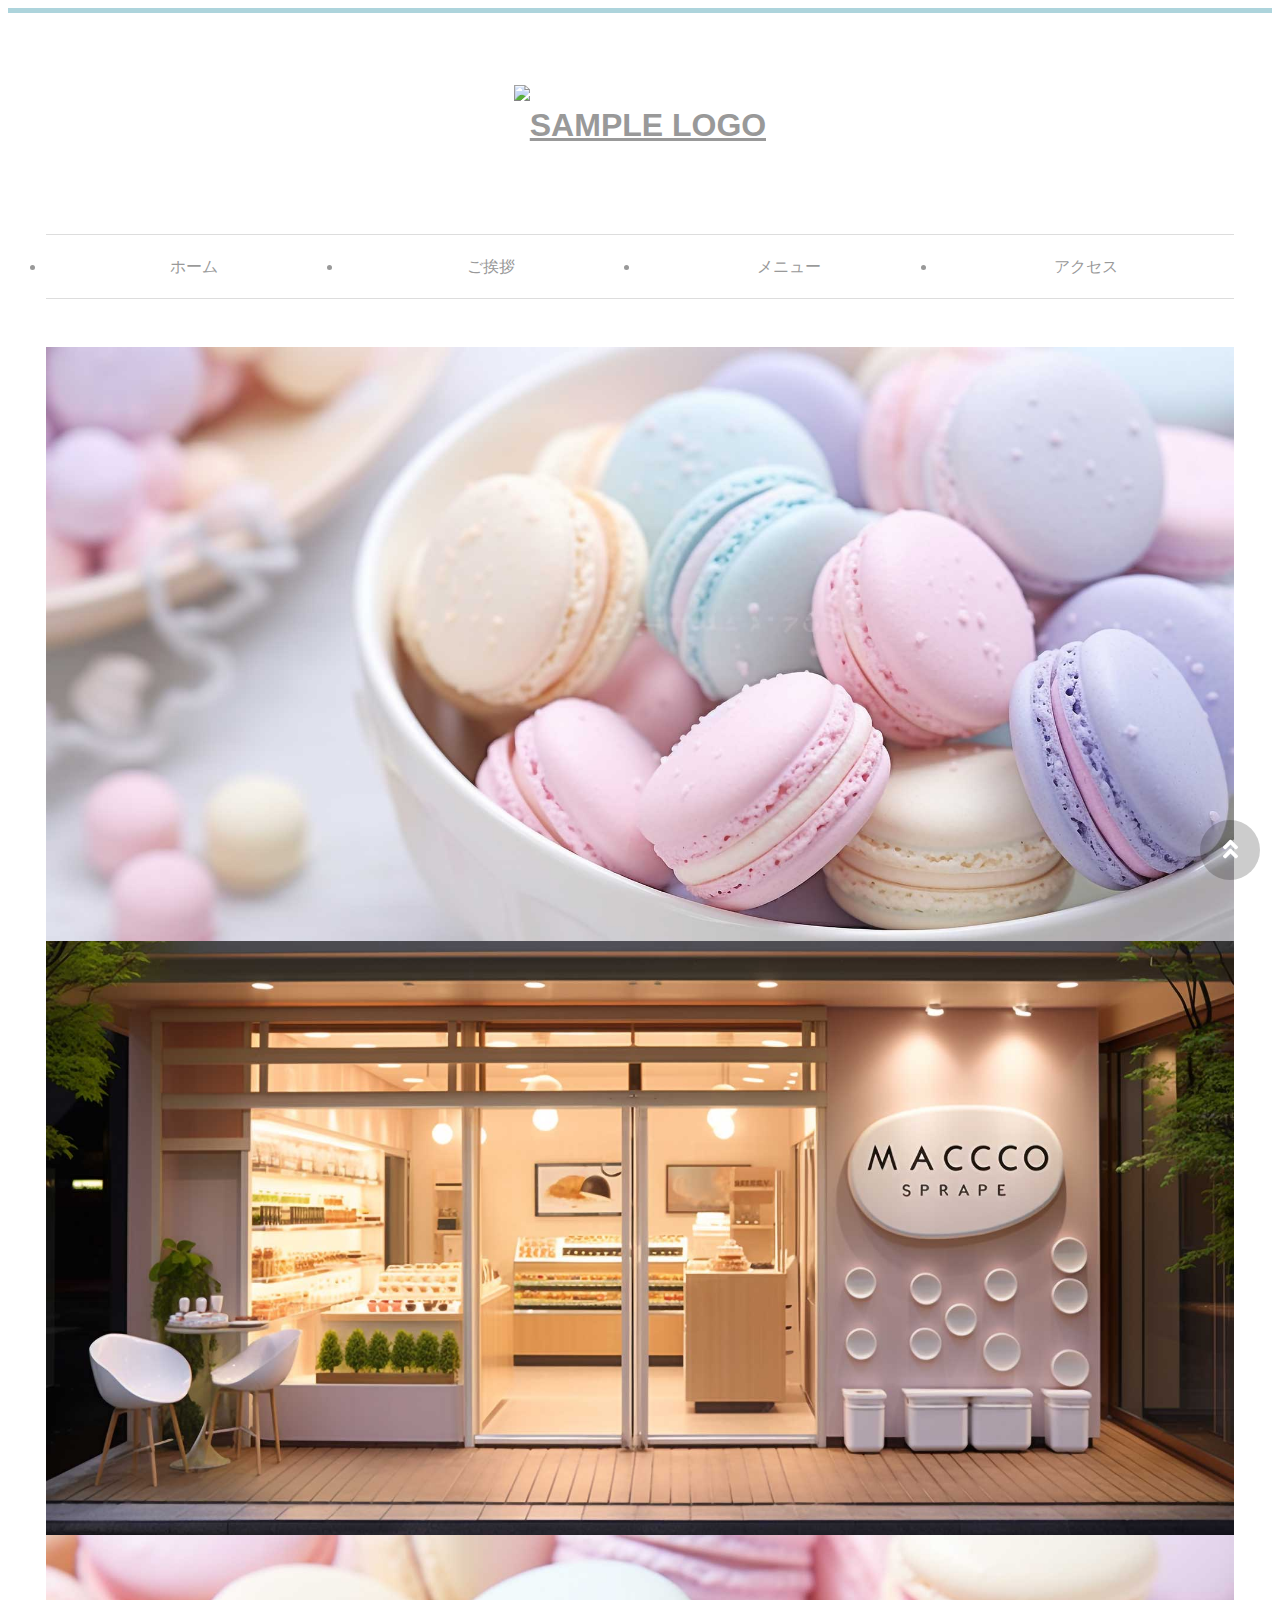
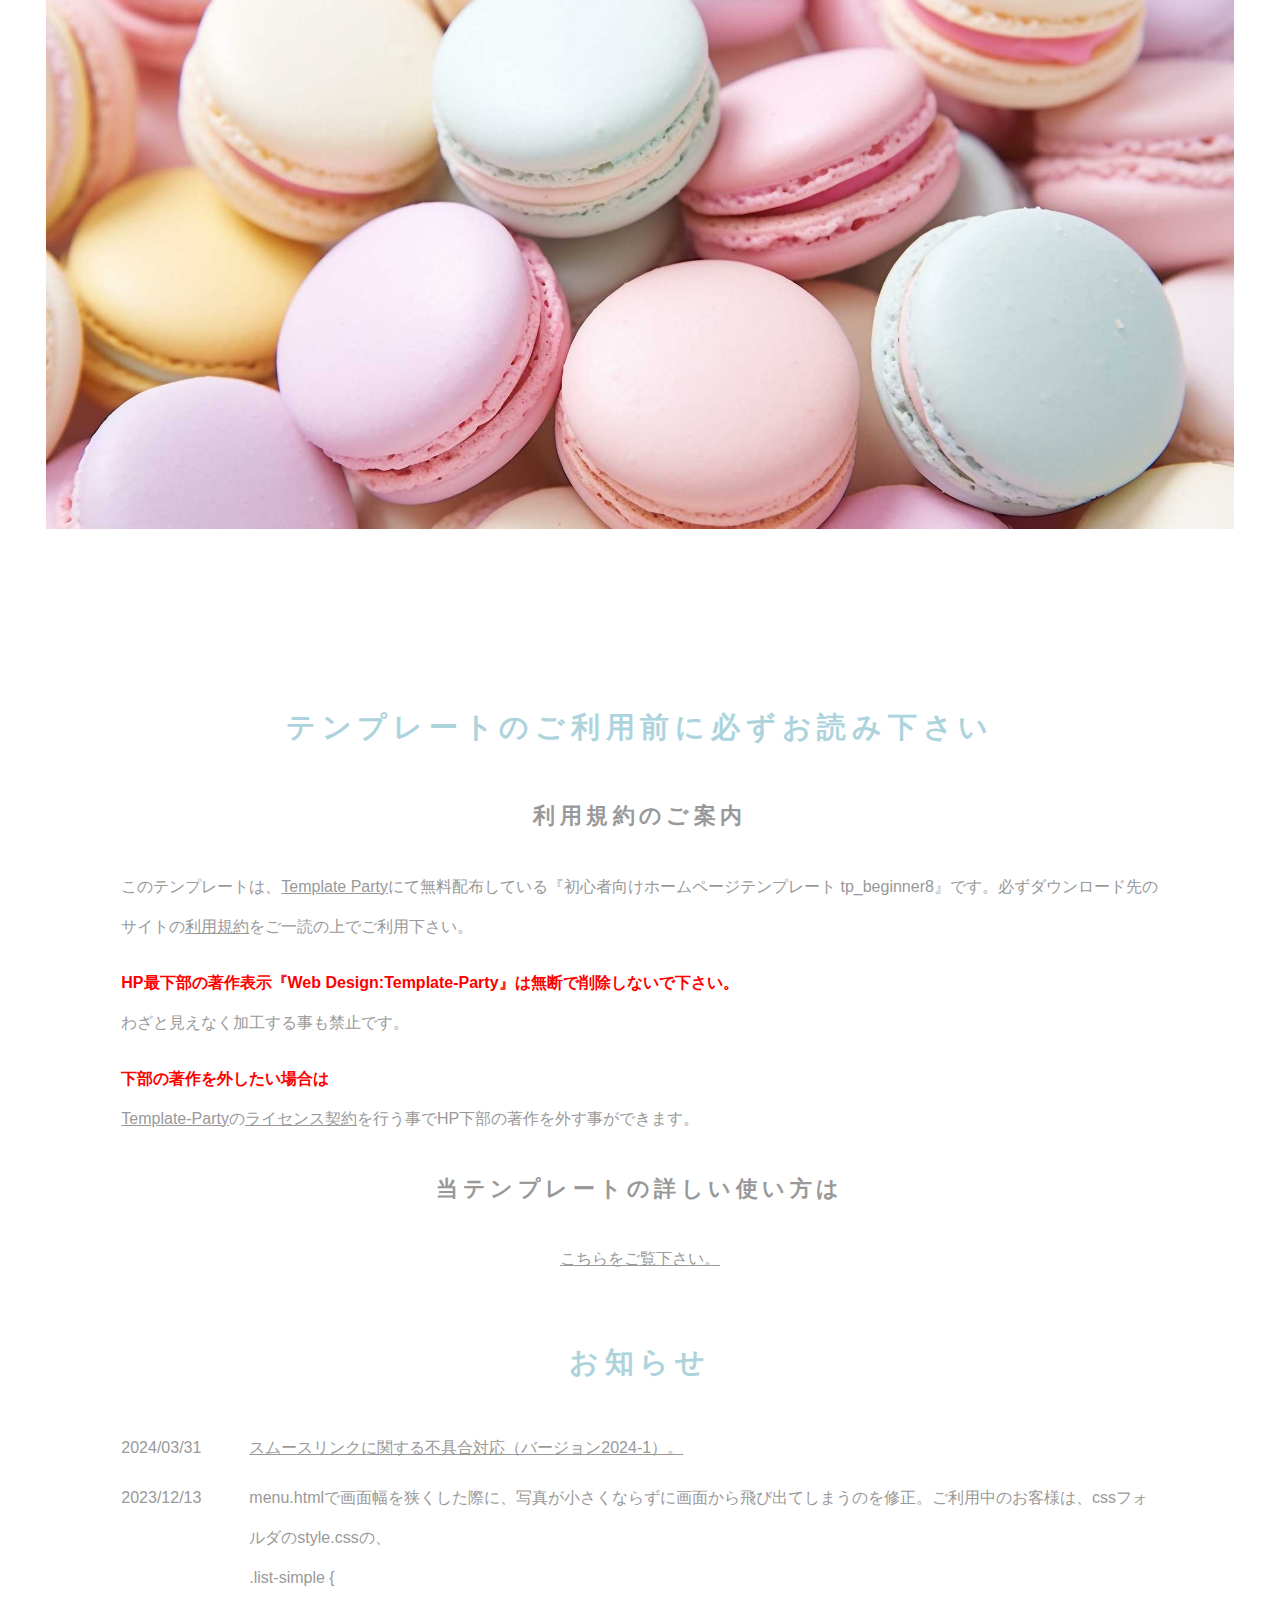
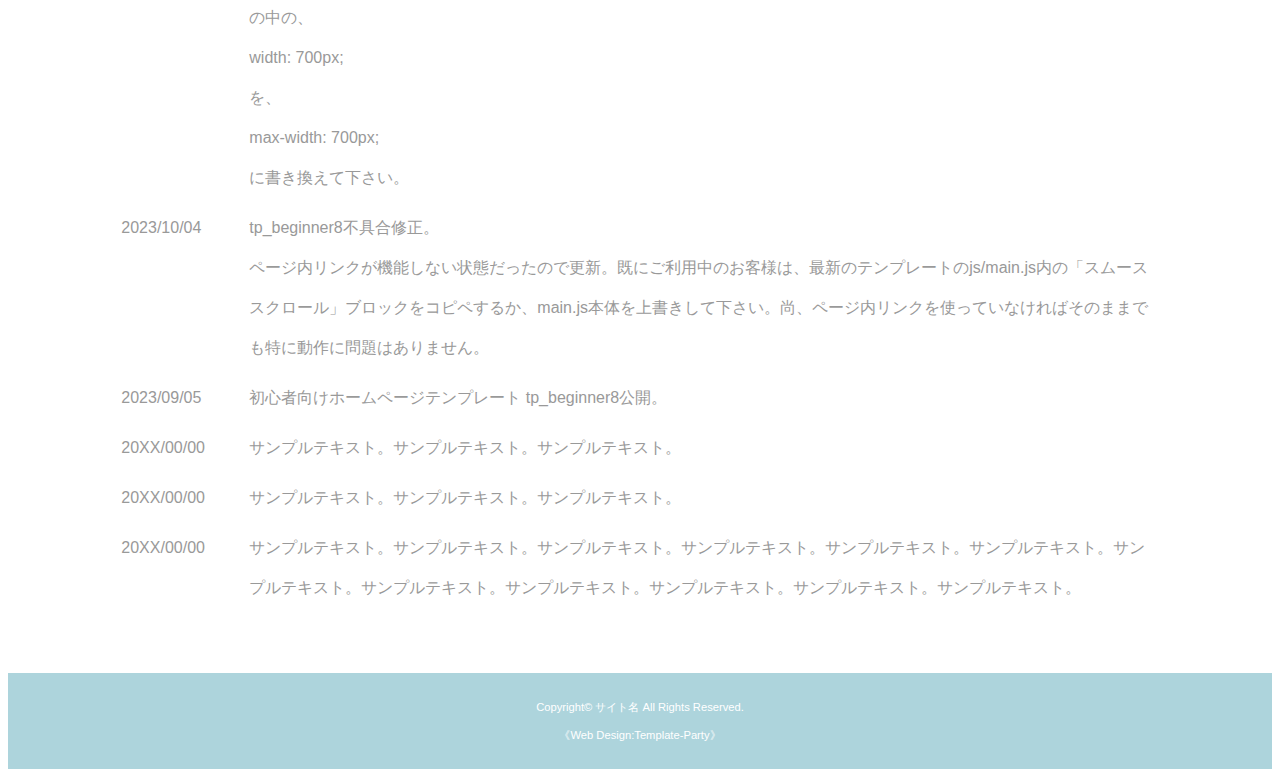
==== index.html @ df1ec60a "add_something" ====
<!DOCTYPE html>
<html lang="ja">
<head>
<meta charset="UTF-8">
<title>初心者向けホームページテンプレート tp_beginner8</title>
<meta name="viewport" content="width=device-width, initial-scale=1">
<meta name="description" content="ここにサイト説明を入れます">
<link rel="stylesheet" href="css/style.css">
</head>

<body>

<div id="container">

<div id="contents">

<header>
<h1 id="logo"><a href="index.html"><img src="images/logo.png" alt="SAMPLE LOGO"></a></h1>
</header>

<div id="menubar">
<nav>
<ul>
<li><a href="index.html">ホーム</a></li>
<li><a href="greeting.html">ご挨拶</a></li>
<li><a href="menu.html">メニュー</a></li>
<li><a href="access.html">アクセス</a></li>
</ul>
</nav>
</div>
<!--/#menubar-->

<!--スライドショー（slick）-->
<aside class="mainimg-slick">
<div><img src="images/1.jpg" alt=""></div>
<div><img src="images/2.jpg" alt=""></div>
<div><img src="images/3.jpg" alt=""></div>
</aside>

<main>

<section>

<h2>テンプレートのご利用前に必ずお読み下さい</h2>
<h3>利用規約のご案内</h3>
<p>このテンプレートは、<a href="https://template-party.com/">Template Party</a>にて無料配布している『初心者向けホームページテンプレート tp_beginner8』です。必ずダウンロード先のサイトの<a href="https://template-party.com/read.html">利用規約</a>をご一読の上でご利用下さい。</p>
<p><strong class="color-check">HP最下部の著作表示『Web Design:Template-Party』は無断で削除しないで下さい。</strong><br>
わざと見えなく加工する事も禁止です。</p>
<p><strong class="color-check">下部の著作を外したい場合は</strong><br>
<a href="https://template-party.com/">Template-Party</a>の<a href="https://template-party.com/member.html">ライセンス契約</a>を行う事でHP下部の著作を外す事ができます。</p>

<h3>当テンプレートの詳しい使い方は</h3>
<p class="c"><a href="about.html">こちらをご覧下さい。</a></p>

</section>

<section>

<h2>お知らせ</h2>

<dl class="new">
<dt>2024/03/31</dt>
<dd><a href="https://template-party.com/file/bug.html#link20240330" target="_blank">スムースリンクに関する不具合対応（バージョン2024-1）。</a></dd>
<dt>2023/12/13</dt>
<dd>menu.htmlで画面幅を狭くした際に、写真が小さくならずに画面から飛び出てしまうのを修正。ご利用中のお客様は、cssフォルダのstyle.cssの、<br>
.list-simple {<br>
の中の、<br>
width: 700px;<br>
を、<br>
max-width: 700px;<br>
に書き換えて下さい。</dd>
<dt>2023/10/04</dt>
<dd>tp_beginner8不具合修正。<br>ページ内リンクが機能しない状態だったので更新。既にご利用中のお客様は、最新のテンプレートのjs/main.js内の「スムーススクロール」ブロックをコピペするか、main.js本体を上書きして下さい。尚、ページ内リンクを使っていなければそのままでも特に動作に問題はありません。</dd>
<dt>2023/09/05</dt>
<dd>初心者向けホームページテンプレート tp_beginner8公開。</dd>
<dt>20XX/00/00</dt>
<dd>サンプルテキスト。サンプルテキスト。サンプルテキスト。</dd>
<dt>20XX/00/00</dt>
<dd>サンプルテキスト。サンプルテキスト。サンプルテキスト。</dd>
<dt>20XX/00/00</dt>
<dd>サンプルテキスト。サンプルテキスト。サンプルテキスト。サンプルテキスト。サンプルテキスト。サンプルテキスト。サンプルテキスト。サンプルテキスト。サンプルテキスト。サンプルテキスト。サンプルテキスト。サンプルテキスト。</dd>
</dl>

</section>

</main>

</div>
<!--/#contents-->

<footer>
<small>Copyright&copy; <a href="index.html">サイト名</a> All Rights Reserved.</small>
<span class="pr"><a href="https://template-party.com/" target="_blank">《Web Design:Template-Party》</a></span>
</footer>

<!--ページの上部へ戻るボタン-->
<div class="pagetop"><a href="#"><i class="fas fa-angle-double-up"></i></a></div>

</div>
<!--/#container-->

<!--jQueryの読み込み-->
<script src="https://ajax.googleapis.com/ajax/libs/jquery/3.6.0/jquery.min.js"></script>

<!--スライドショー（slick）-->
<script src="https://cdn.jsdelivr.net/npm/slick-carousel@1.8.1/slick/slick.min.js"></script>
<script src="js/slick.js"></script>

<!--このテンプレート専用のスクリプト-->
<script src="js/main.js"></script>

</body>
</html>
---- css/style.css ----
@charset "utf-8";



/*リセットCSS（sanitize.css）の読み込み
---------------------------------------------------------------------------*/
@import url("https://unpkg.com/sanitize.css");

/*Font Awesomeの読み込み
---------------------------------------------------------------------------*/
@import url("https://cdnjs.cloudflare.com/ajax/libs/font-awesome/5.15.4/css/all.min.css");

/*slick.cssの読み込み
---------------------------------------------------------------------------*/
@import url("https://cdn.jsdelivr.net/npm/slick-carousel@1.8.1/slick/slick.css");



/*テーマカラーの定義（CSS変数）
ここのカラーコードを変更するだけで、テンプレートのテーマカラーが変わります。
---------------------------------------------------------------------------*/
:root {
    --primary-color: #add4dc;
}


/*全体の設定
---------------------------------------------------------------------------*/
html,body {
	height: 100%;
	font-size: 13px;	/*基準となるフォントサイズ。*/
}

	/*画面幅900px以上の追加指定*/
	@media screen and (min-width:900px) {

	html, body {
		font-size: 16px;	/*基準となるフォントサイズ。*/
	}

	}/*追加指定ここまで*/


body {
	font-family: "ヒラギノ丸ゴ Pro", "Hiragino Maru Gothic Pro", "メイリオ", Meiryo, Osaka, "ＭＳ Ｐゴシック", "MS PGothic", sans-serif;	/*フォント種類*/
	-webkit-text-size-adjust: none;
	background: #fff;	/*背景色*/
	color: #999;		/*文字色*/
	line-height: 2.5;		/*行間*/
}

/*リセット*/
figure {margin: 0;}
dd {margin: 0;}
nav {margin: 0;padding: 0;}

/*table全般の設定*/
table {border-collapse:collapse;}

/*画像全般の設定*/
img {border: none;max-width: 100%;height: auto;vertical-align: middle;}

/*videoタグ*/
video {max-width: 100%;}

/*iframeタグ*/
iframe {width: 100%;}

/*他*/
input {font-size: 1rem;}
section + section {
	margin-top: 3rem;
}


/*opa1のキーフレーム設定
---------------------------------------------------------------------------*/
@keyframes opa1 {
	0% {opacity: 0;}
	100% {opacity: 1;}
}


/*リンクテキスト全般の設定
---------------------------------------------------------------------------*/
a {
	color: #999;		/*文字色*/
	transition: 0.3s;	/*hoverまでにかける時間。0.3秒。*/
}

/*マウスオン時*/
a:hover {
	color: var(--primary-color);	/*css冒頭で指定しているテーマカラーを読み込みます*/
}


/*コンテナー（サイト全体を囲むブロック）
---------------------------------------------------------------------------*/
#container {
	height: 100%;
	display: flex;					/*flexボックスを使う指定*/
	flex-direction: column;			/*子要素を縦並びにする*/
	justify-content: space-between;	/*並びかたの種類の指定*/
	max-width: 1800px;	/*サイトの最大幅。これ以上広がらない。*/
	margin: 0 auto;
	border-top: 5px solid var(--primary-color);	/*上の線の幅、線種、varは色のことで、ここではcss冒頭で指定しているテーマカラーを読み込みます。*/
}


/*コンテンツ（フッター関連「以外」を囲むブロック）
---------------------------------------------------------------------------*/
#contents {
	flex: 1;
	padding: 0 3%;	/*コンテンツ内の余白*/
}


/*header（ロゴが入った最上段のブロック）
---------------------------------------------------------------------------*/
/*ヘッダーブロック*/
header {
	padding: 3rem 0;	/*上下、左右へのヘッダー内の余白。remというのは文字単位の事。3remは3文字分。*/
	text-align: center;	/*内容をセンタリング*/
}

/*ロゴ*/
#logo img {
	width: 300px;	/*ロゴの幅*/
}


/*メニューブロック設定
---------------------------------------------------------------------------*/
/*メニューブロック*/
#menubar ul {
	margin: 0;padding: 0;
	margin-bottom: 3rem;			/*下に空けるスペース。３文字分。*/
	display: flex;					/*flexボックスを使う指定*/
	justify-content: space-around;	/*並びかたの種類の指定*/
	border-top: 1px solid #ddd;		/*上の線の幅、線種、色*/
	border-bottom: 1px solid #ddd;	/*下の線の幅、線種、色*/
}

/*メニュー１個あたりの設定*/
#menubar li {
	flex: 1;
	text-align: center;
}
#menubar a {
	text-decoration: none;display: block;
	color: inherit;
	padding: 0.7rem 0.5rem;		/*上下、左右へのメニュー内の余白*/
}

/*マウスオン時*/
#menubar a:hover {
	background: var(--primary-color);	/*背景色。css冒頭で指定しているテーマカラーを読み込みます*/
	color: #fff;						/*文字色*/
}


/*スライドショー（slickを使用）
---------------------------------------------------------------------------*/
/*画像を囲むブロック*/
.mainimg-slick {
	margin-bottom: 80px;	/*画像の下に空けるスペース*/
}

/*丸いページナビボタン全体を囲むブロック*/
ul.slick-dots {
	margin:0;padding: 0;
	line-height: 1;
	width: 100%;
	text-align: center;
	position: absolute;
	bottom: -30px;	/*下からの配置場所指定。ボタンを画像の下に移動します。*/
}

/*丸いページナビボタン１個あたりの設定*/
ul.slick-dots li {
	display: inline-block;
	margin: 0 10px;
	cursor: pointer;
}

/*buttonタグ*/
ul.slick-dots li button {
	border: none;padding: 0;
	display: block;
	text-indent: -9999px;	/*デフォルトで文字が出るので画面の外に追い出す指定*/
	width: 12px;			/*ボタンの幅*/
	height: 12px;			/*ボタンの高さ*/
	border-radius: 50%;		/*丸くする指定*/
	cursor: pointer;		/*クリックで画像へジャンプするので、わかりやすいようhover時にpointerになるように。*/
	background: #ccc;		/*背景色。白。*/	
}

/*buttonのアクティブ時（現在表示されている画像を示すボタン）*/
ul.slick-dots li.slick-active button {
	background: var(--primary-color);	/*色。css冒頭で指定しているテーマカラーを読み込みます*/
}


/*mainブロック設定
---------------------------------------------------------------------------*/
/*mainブロック*/
main {
	padding: 5%;	/*ブロック内の余白*/
}

/*mainブロック内のh2*/
main h2 {
	font-size: 1.8rem;		/*文字サイズ*/
	text-align: center;		/*テキストをセンタリング*/
	letter-spacing: 0.2em;	/*文字間隔を広くする指定*/
	color: var(--primary-color);	/*文字色。css冒頭で指定しているテーマカラーを読み込みます*/
}

/*mainブロック内のh3*/
main h3 {
	font-size: 1.4rem;		/*文字サイズ*/
	text-align: center;		/*テキストをセンタリング*/
	letter-spacing: 0.2em;	/*文字間隔を広くする指定*/
}

/**mainブロック内のpタグ*/
main p {
	margin: 1rem;	/*pの外側にとるスペース*/
}


/*「お知らせ」ブロック
---------------------------------------------------------------------------*/
/*お知らせブロック*/
.new {
	margin: 0;
	display: flex;		/*flexボックスを使う指定*/
	flex-wrap: wrap;	/*折り返す指定*/
	padding: 0 1rem;	/*上下、左右へのボックス内の余白*/
}

/*日付(dt)、記事(dd)共通設定*/
.new dt,
.new dd {
	padding: 5px 0;		/*上下、左右へのボックス内の余白*/
}

/*日付(dt)設定*/
.new dt {
	width: 8em;	/*幅。8文字(em)分*/
}

/*記事(dd)設定*/
.new dd {
	width: calc(100% - 8em);	/*「8em」は上の「.new dt」のwidthの値です*/
}


/*フッター設定
---------------------------------------------------------------------------*/
footer small {font-size: 100%;}
footer {
	font-size: 0.7rem;		/*文字サイズ。bodyのfont-sizeの70%です。*/
	text-align: center;		/*内容をセンタリング*/
	padding: 20px;			/*ボックス内の余白*/
	color: #fff;			/*文字色*/
	background: var(--primary-color);		/*背景色。css冒頭で指定しているテーマカラーを読み込みます*/
}

/*リンクテキスト*/
footer a {color: inherit;text-decoration: none;}

/*著作部分*/
footer .pr {display: block;}


/*メニューのご紹介ページの各ボックス
---------------------------------------------------------------------------*/
/*ボックス１個あたりの設定*/
.list-simple {
	text-align: center;	/*中身をセンタリング*/
	max-width: 700px;		/*ボックスの幅*/
	margin: 0 auto 4rem;	/*ボックスの外側にとるスペース。上、左右、下。*/
}

/*ボックス内のh3*/
.list-simple h3 {
	margin: 0;
}

/*ボックス内のp*/
.list-simple p {
	margin: 0;
	font-size: 0.85rem;	/*文字サイズを85%に*/
	line-height: 1.5;
}


/*アクセスのマップ。コメント解説がある行以外はそのままで使って下さい。
---------------------------------------------------------------------------*/
.iframe-box {
	width: 100%;
	height: 0;
	padding-top: 56.25%;	/*ここが高さになります。大きくすればよりマップの高さも増します。*/
	position: relative;
	margin-bottom: 2rem;	/*地図の下に空けるスペース。２文字分。*/
}
.iframe-box iframe {
	position: absolute;
	left: 0px;
	top: 0px;
	width: 100%;
	height: 100%;
}


/*テーブル
---------------------------------------------------------------------------*/
/*テーブル１行目に入った見出し部分（※caption）*/
.ta1 caption {
	font-weight: bold;		/*太字に*/
	padding: 1rem;			/*ボックス内の余白。基本的に数行下の「.ta1 th, .ta1 td」のpaddingと揃えておけばOKです。*/
	background: #555;		/*背景色*/
	margin-bottom: 15px;	/*下に空けるスペース*/
	border-radius: 5px;		/*角を丸くする指定*/
	color: #fff;			/*文字色*/
}

/*ta1テーブルブロック設定*/
.ta1 {
	border-top: 1px solid #666;	/*テーブルの一番上の線。幅、線種、色*/
	width: 100%;
	margin: 0 auto 2em;		/*最後の「2em」がテーブルの下に空けるスペースです*/
}

/*tr（１行分）タグ設定*/
.ta1 tr {
	border-bottom: 1px solid #666;	/*テーブルの下線。幅、線種、色*/
}

/*th（左側）、td（右側）の共通設定*/
.ta1 th, .ta1 td {
	padding: 1rem;		/*ボックス内の余白*。基本的に数行上の「.ta1 caption」のpaddingと揃えておけばOKです。*/
	word-break: break-all;	/*英語などのテキストを改行で自動的に折り返す設定。これがないと、テーブルを突き抜けて表示される場合があります。*/
}

/*th（左側）のみの設定*/
.ta1 th {
	width: 28%;			/*幅*/
	text-align: left;	/*左よせにする*/
	background: #f7f7f7;	/*背景色*/
}


/*PAGE TOP（↑）設定
---------------------------------------------------------------------------*/
.pagetop-show {display: block;}

/*ボタンの設定*/
.pagetop a {
	display: block;text-decoration: none;text-align: center;z-index: 99;
	position: fixed;	/*スクロールに追従しない(固定で表示)為の設定*/
	right: 20px;		/*右からの配置場所指定*/
	bottom: 20px;		/*下からの配置場所指定*/
	color: #fff;		/*文字色*/
	font-size: 1.5rem;	/*文字サイズ*/
	background: rgba(0,0,0,0.2);	/*背景色。0,0,0は黒の事で0.2は色が20%出た状態。*/
	width: 60px;		/*幅*/
	line-height: 60px;	/*高さ*/
	border-radius: 50%;	/*円形にする*/
}


/*その他
---------------------------------------------------------------------------*/
.clearfix::after {content: "";display: block;clear: both;}
.color-check, .color-check a {color: #ff0000 !important;}
.l {text-align: left !important;}
.c {text-align: center !important;}
.r {text-align: right !important;}
.ws {width: 95%;display: block;}
.wl {width: 95%;display: block;}
.mb0 {margin-bottom: 0px !important;}
.mb30 {margin-bottom: 30px !important;}
.look {display: inline-block;padding: 0px 10px;background: #eee;border: 1px solid #ccc; border-radius: 3px;margin: 5px 0; word-break: break-all;}
.small {font-size: 0.75em;}
.large {font-size: 2em; letter-spacing: 0.1em;}
.pc {display: none;}
.dn {display: none !important;}
.block {display: block !important;}

	/*画面幅900px以上の追加指定*/
	@media screen and (min-width:900px) {

	.ws {width: 48%;display: inline;}
	.sh {display: none;}
	.pc {display: block;}

	}/*追加指定ここまで*/
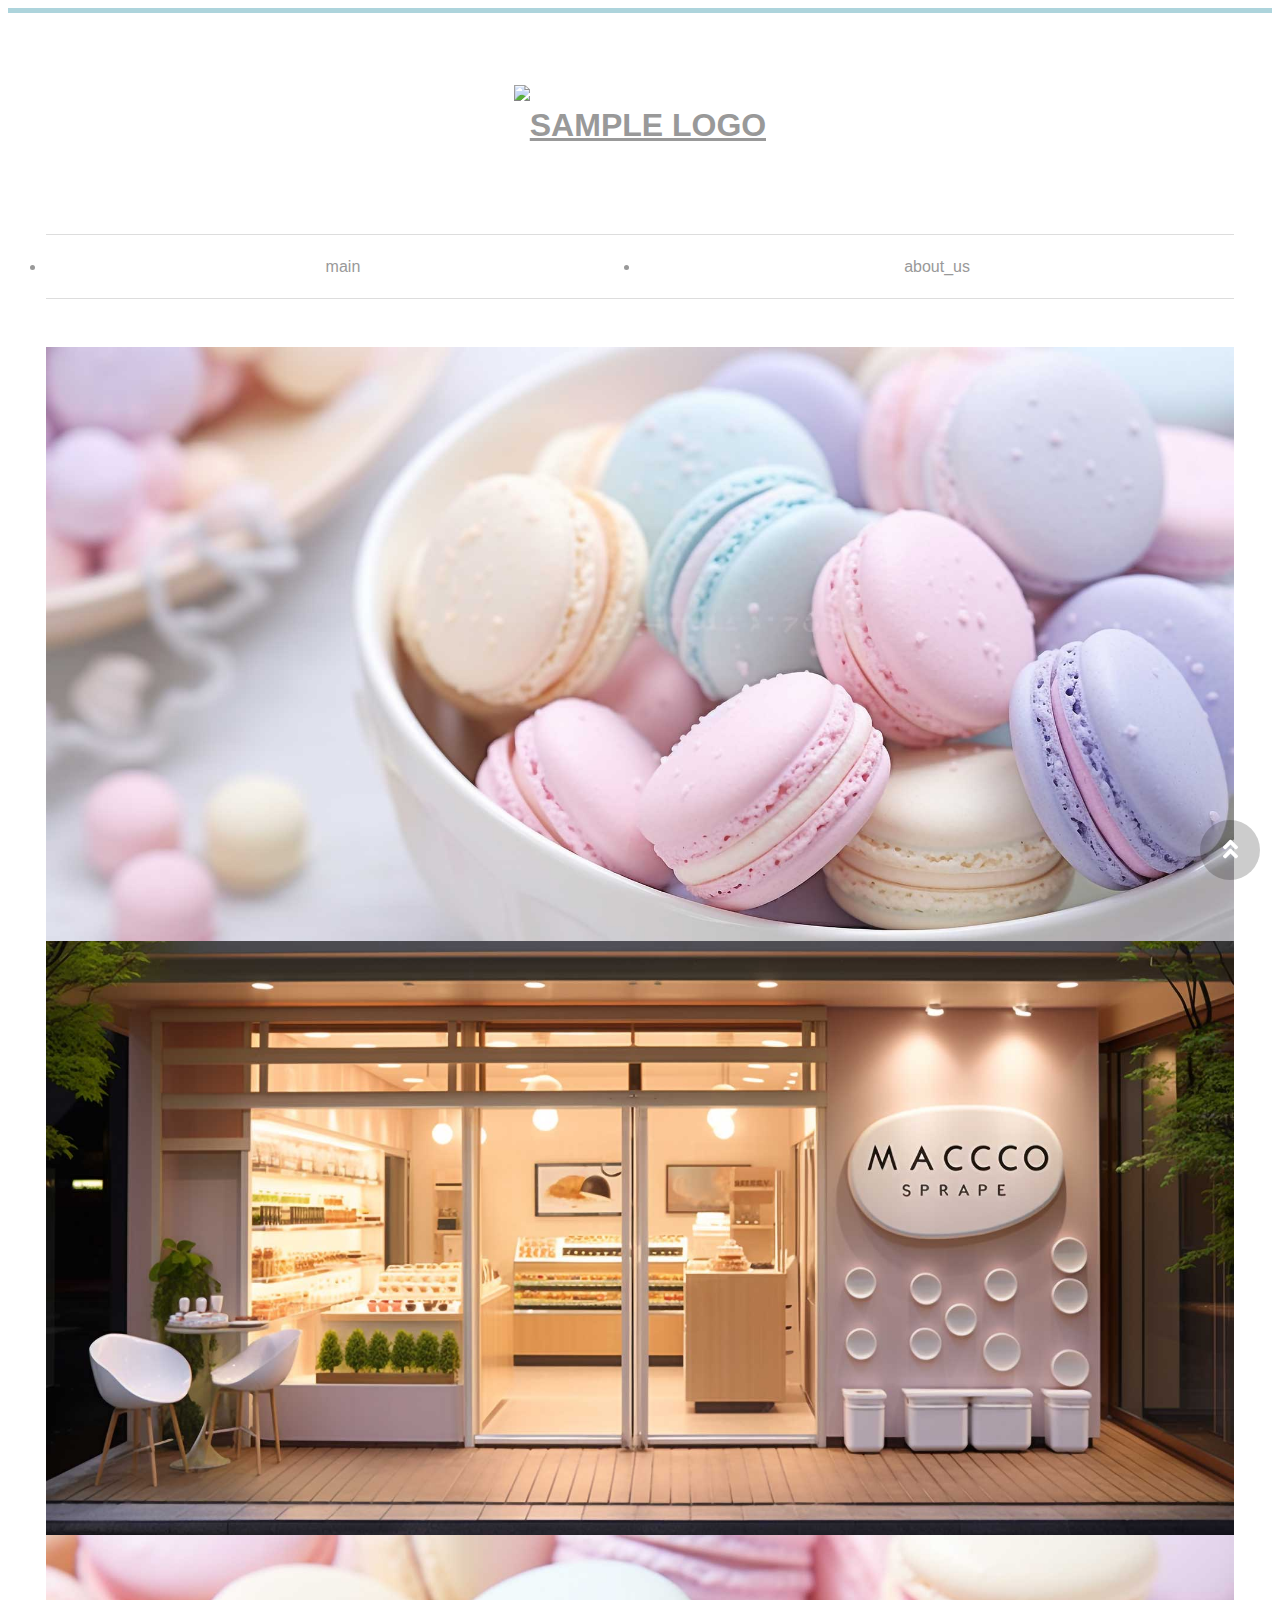
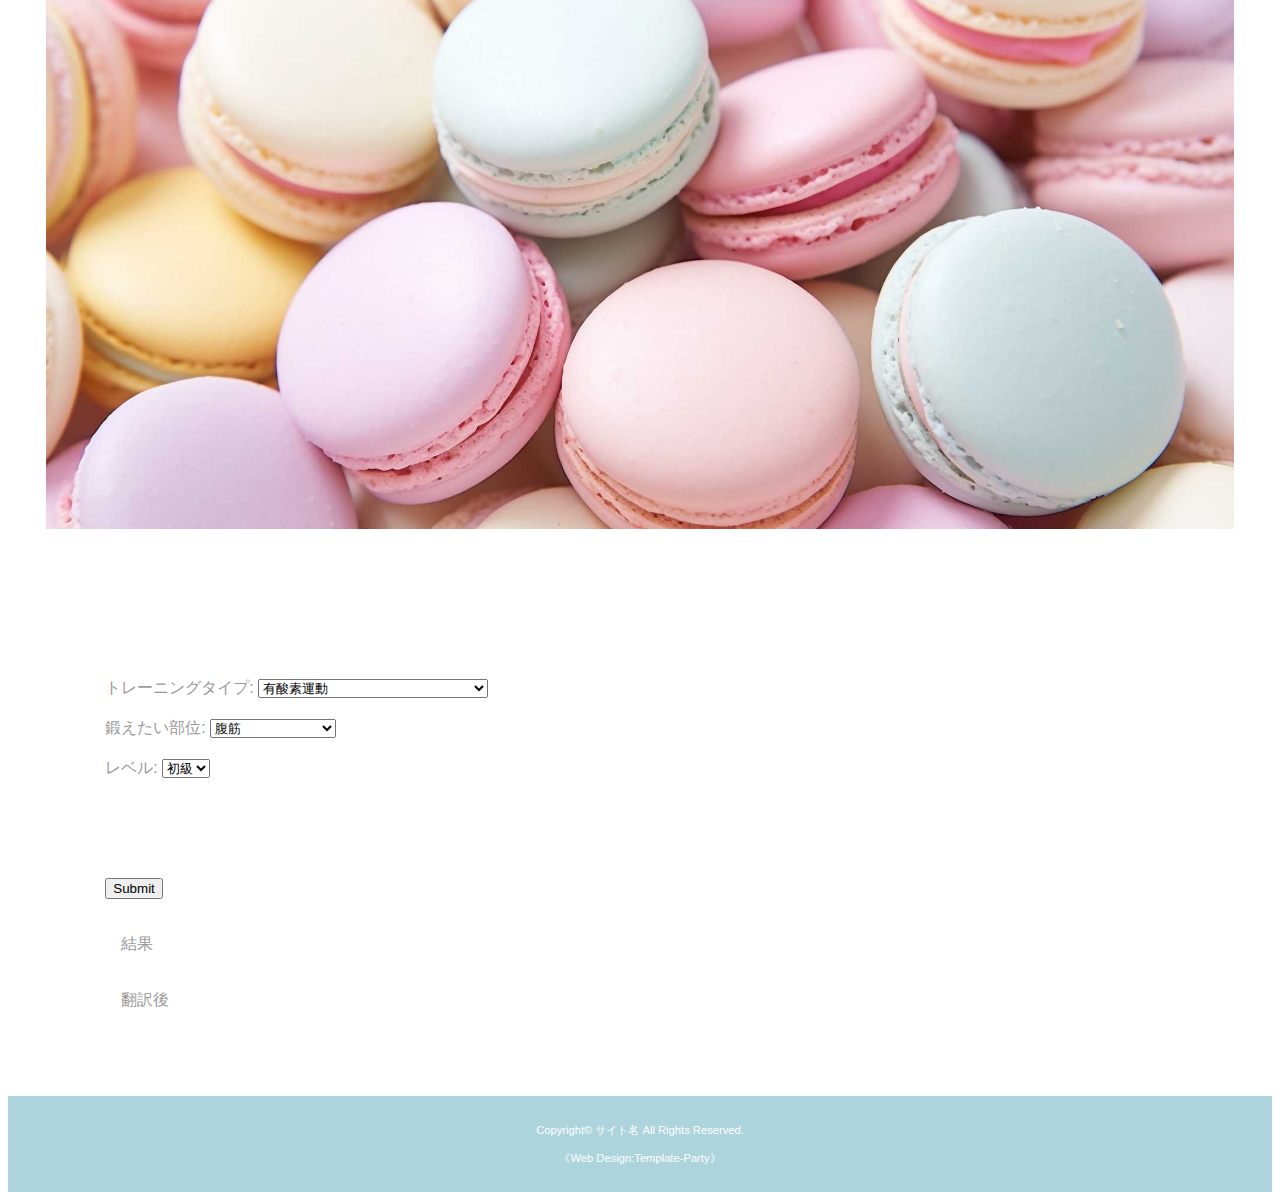
==== commit d22c4a4d: "240627" ====
--- a/index.html
+++ b/index.html
@@ -21,10 +21,9 @@
 <div id="menubar">
 <nav>
 <ul>
-<li><a href="index.html">ホーム</a></li>
-<li><a href="greeting.html">ご挨拶</a></li>
-<li><a href="menu.html">メニュー</a></li>
-<li><a href="access.html">アクセス</a></li>
+<li><a href="index.html">main</a></li>
+<li><a href="about_us.html">about_us</a></li>
+
 </ul>
 </nav>
 </div>
@@ -40,48 +39,62 @@
 <main>
 
 <section>
+    <form id=" exercise-type-form">
+        <label for=" exercise-type">トレーニングタイプ:</label>
+        <select id="exercise-type" name="exercise-type">
+            <option value="cardio">有酸素運動</option>
+            <option value="olympic_weightlifting">オリンピックウェイトリフティング</option>
+            <option value="plyometrics">プライオメトリクス</option>
+            <option value="powerlifting">パワーリフティング</option>
+            <option value="strength">筋力トレーニング</option>
+            <option value="stretching">ストレッチ</option>
+            <option value="strongman">ストロングマン</option>        
+        </select>
+    </form>
 
-<h2>テンプレートのご利用前に必ずお読み下さい</h2>
-<h3>利用規約のご案内</h3>
-<p>このテンプレートは、<a href="https://template-party.com/">Template Party</a>にて無料配布している『初心者向けホームページテンプレート tp_beginner8』です。必ずダウンロード先のサイトの<a href="https://template-party.com/read.html">利用規約</a>をご一読の上でご利用下さい。</p>
-<p><strong class="color-check">HP最下部の著作表示『Web Design:Template-Party』は無断で削除しないで下さい。</strong><br>
-わざと見えなく加工する事も禁止です。</p>
-<p><strong class="color-check">下部の著作を外したい場合は</strong><br>
-<a href="https://template-party.com/">Template-Party</a>の<a href="https://template-party.com/member.html">ライセンス契約</a>を行う事でHP下部の著作を外す事ができます。</p>
+    <form id="muscle-form">
+        <label for="muscle-groups">鍛えたい部位:</label>
+        <select id="muscle-groups" name="muscle-groups">
+            <option value="abdominals">腹筋</option>
+            <option value="abductors">外転筋</option>
+            <option value="adductors">内転筋</option>
+            <option value="biceps">二頭筋</option>
+            <option value="calves">ふくらはぎ</option>
+            <option value="chest">胸筋</option>
+            <option value="forearms">前腕</option>
+            <option value="glutes">臀筋</option>
+            <option value="hamstrings">ハムストリングス</option>
+            <option value="lats">広背筋</option>
+            <option value="lower_back">下背部</option>
+            <option value="middle_back">中背部</option>
+            <option value="neck">首</option>
+            <option value="quadriceps">大腿四頭筋</option>
+            <option value="traps">僧帽筋</option>
+            <option value="triceps">三頭筋</option>        
+        </select>
+    </form>
 
-<h3>当テンプレートの詳しい使い方は</h3>
-<p class="c"><a href="about.html">こちらをご覧下さい。</a></p>
+    
+    <form id="exercise-type-form">
+        <label for="level">レベル:</label>
+        <select id="level" name="level">
+            <option value="beginner">初級</option>
+            <option value="intermediate">中級</option>
+            <option value="expert">上級</option>
+        </select>
+    </form>
 
+    <br><br>
+    <button id="myButton" type="button">Submit</button>
+
+
+
+    <p id="result">結果</p>
+    <p id="translation_result">翻訳後</p>
+
+    <script src="JS/main.js"></script>
 </section>
 
-<section>
-
-<h2>お知らせ</h2>
-
-<dl class="new">
-<dt>2024/03/31</dt>
-<dd><a href="https://template-party.com/file/bug.html#link20240330" target="_blank">スムースリンクに関する不具合対応（バージョン2024-1）。</a></dd>
-<dt>2023/12/13</dt>
-<dd>menu.htmlで画面幅を狭くした際に、写真が小さくならずに画面から飛び出てしまうのを修正。ご利用中のお客様は、cssフォルダのstyle.cssの、<br>
-.list-simple {<br>
-の中の、<br>
-width: 700px;<br>
-を、<br>
-max-width: 700px;<br>
-に書き換えて下さい。</dd>
-<dt>2023/10/04</dt>
-<dd>tp_beginner8不具合修正。<br>ページ内リンクが機能しない状態だったので更新。既にご利用中のお客様は、最新のテンプレートのjs/main.js内の「スムーススクロール」ブロックをコピペするか、main.js本体を上書きして下さい。尚、ページ内リンクを使っていなければそのままでも特に動作に問題はありません。</dd>
-<dt>2023/09/05</dt>
-<dd>初心者向けホームページテンプレート tp_beginner8公開。</dd>
-<dt>20XX/00/00</dt>
-<dd>サンプルテキスト。サンプルテキスト。サンプルテキスト。</dd>
-<dt>20XX/00/00</dt>
-<dd>サンプルテキスト。サンプルテキスト。サンプルテキスト。</dd>
-<dt>20XX/00/00</dt>
-<dd>サンプルテキスト。サンプルテキスト。サンプルテキスト。サンプルテキスト。サンプルテキスト。サンプルテキスト。サンプルテキスト。サンプルテキスト。サンプルテキスト。サンプルテキスト。サンプルテキスト。サンプルテキスト。</dd>
-</dl>
-
-</section>
 
 </main>
 
@@ -101,7 +114,7 @@
 
 <!--jQueryの読み込み-->
 <script src="https://ajax.googleapis.com/ajax/libs/jquery/3.6.0/jquery.min.js"></script>
-
+<script src="https://code.jquery.com/jquery-3.6.0.min.js"></script>
 <!--スライドショー（slick）-->
 <script src="https://cdn.jsdelivr.net/npm/slick-carousel@1.8.1/slick/slick.min.js"></script>
 <script src="js/slick.js"></script>
--- a/css/style.css
+++ b/css/style.css
@@ -397,3 +397,5 @@
 	.pc {display: block;}
 
 	}/*追加指定ここまで*/
+
+
